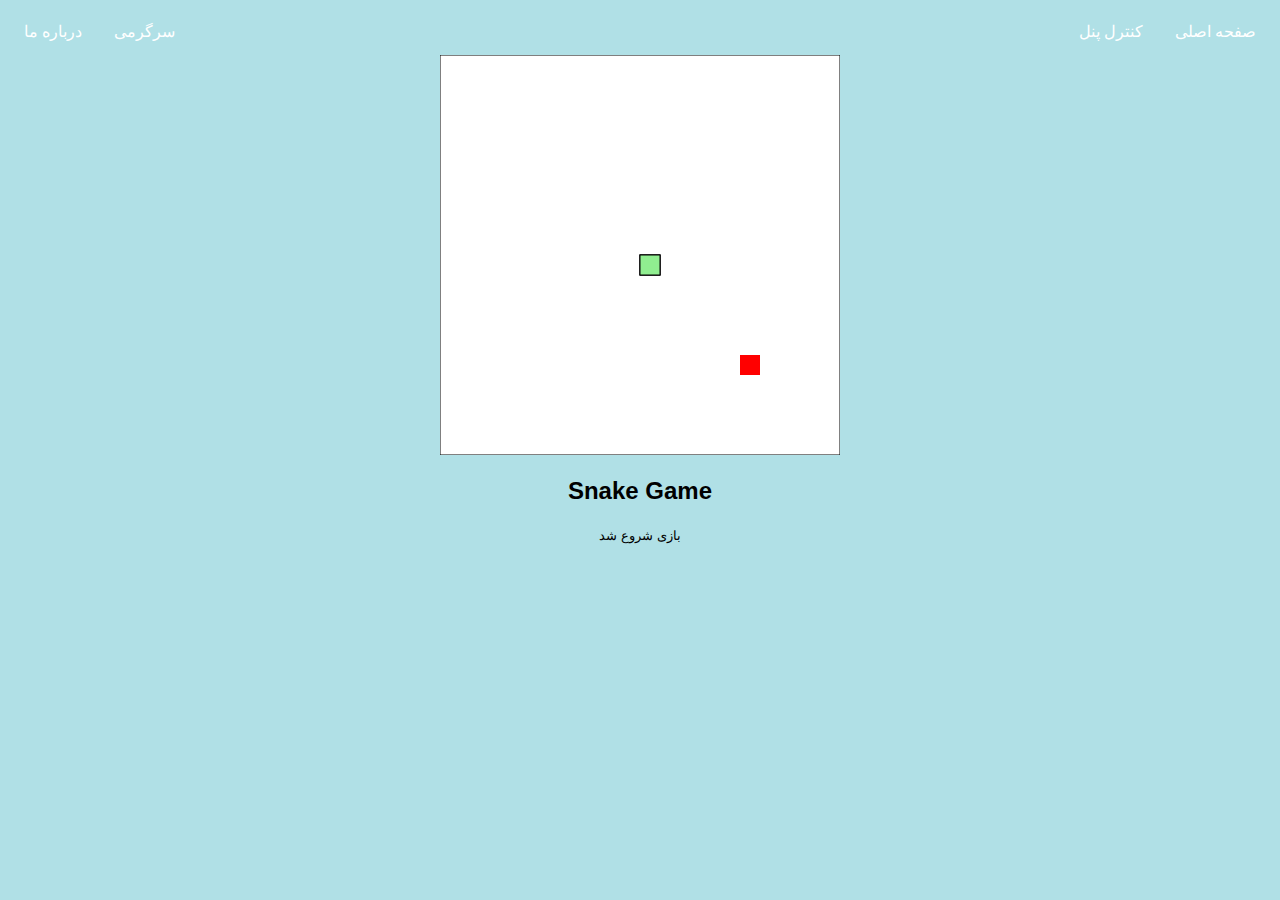
==== Game.html @ 356c24ed "hg" ====
<!DOCTYPE html>
  <head>
    <meta charset="UTF-8" />
    <meta name="viewport" content="width=device-width, initial-scale=1.0" />
    <meta http-equiv="X-UA-Compatible" content="ie=edge" />
    <title>Game</title>
    <ul>
      <li><a href="Index.html">صفحه اصلی</a></li>
      <li><a href="Login.html">کنترل پنل</a></li>
      <li style="float: left;"><a href="About us.html">درباره ما</a></li>
      <li style="float: left;"><a href="Game.html">سرگرمی</a></li>
  </ul>
    <style>
       body{
        background-color:powderblue;
        }
        .game-box {
            text-align:center;   
        }
        .game-info {
            text-align:center; 
            font-family:arial;
            line-height:24px;
        }
ul{
            list-style-type: none;
            margin: 0;
            padding: 0;
            overflow: hidden;
            background: none
        }
        li{
            float: right;
        }
        li a{
            display: block;
            color: white;
            text-align: center;
            padding: 14px 16px;
            text-decoration: none;
        }
        li :hover{
            background-color:  green;
            transition: 1s;
            font-size: 160%;
        }
    </style>
  </head>
  <body>
    <div class="game-box"><canvas id="canvas" width="400" height="400"></canvas></div>
    <div class="game-info">
        <h2>Snake Game</h2>
        <p id="game-status"></p>
        <p id="game-score"></p>
    </div>

    <script>
      var canvas, ctx, gameControl, gameActive;
      // render X times per second
      var x = 8;
      
      const CANVAS_BORDER_COLOUR = 'black';
      const CANVAS_BACKGROUND_COLOUR = "white";
      const SNAKE_COLOUR = 'lightgreen';
      const SNAKE_BORDER_COLOUR = 'darkgreen';


      window.onload = function() {
        canvas = document.getElementById("canvas");
        ctx = canvas.getContext("2d");

        document.addEventListener("keydown", keyDownEvent);

        gameControl = startGame(x);
      };
      
      /* function to start the game */
      function startGame(x) {
          // setting gameActive flag to true
          gameActive = true;
          document.getElementById("game-status").innerHTML = "<small>بازی شروع شد</small>";
          document.getElementById("game-score").innerHTML = "";
          return setInterval(draw, 1000 / x);
      }
      
      function pauseGame() {
          // setting gameActive flag to false
          clearInterval(gameControl);
          gameActive = false;
          document.getElementById("game-status").innerHTML = "<small>Game Paused</small>";
      }
      
      function endGame(x) {
          // setting gameActive flag to false
          clearInterval(gameControl);
          gameActive = false;
          document.getElementById("game-status").innerHTML = "<small>شما باختید-فشار دهید spase</small>";
          document.getElementById("game-score").innerHTML = "<h1>Score: " + x + "</h1>";
      }

      // game world
      var gridSize = (tileSize = 20); // 20 x 20 = 400
      var nextX = (nextY = 0);

      // snake
      var defaultTailSize = 3;
      var tailSize = defaultTailSize;
      var snakeTrail = [];
      var snakeX = (snakeY = 10);

      // apple
      var appleX = (appleY = 15);

      // draw
      function draw() {
        // move snake in next pos
        snakeX += nextX;
        snakeY += nextY;

        // snake over game world?
        if (snakeX < 0) {
          snakeX = gridSize - 1;
        }
        if (snakeX > gridSize - 1) {
          snakeX = 0;
        }

        if (snakeY < 0) {
          snakeY = gridSize - 1;
        }
        if (snakeY > gridSize - 1) {
          snakeY = 0;
        }

        //snake bite apple?
        if (snakeX == appleX && snakeY == appleY) {
          tailSize++;

          appleX = Math.floor(Math.random() * gridSize);
          appleY = Math.floor(Math.random() * gridSize);
        }

        //  Select the colour to fill the canvas
      ctx.fillStyle = CANVAS_BACKGROUND_COLOUR;
      //  Select the colour for the border of the canvas
      ctx.strokestyle = CANVAS_BORDER_COLOUR;

      // Draw a "filled" rectangle to cover the entire canvas
      ctx.fillRect(0, 0, canvas.width, canvas.height);
      // Draw a "border" around the entire canvas
      ctx.strokeRect(0, 0, canvas.width, canvas.height);

        // paint snake
        ctx.fillStyle = SNAKE_COLOUR;
        ctx.strokestyle = SNAKE_BORDER_COLOUR;
        for (var i = 0; i < snakeTrail.length; i++) {
          ctx.fillRect(
            snakeTrail[i].x * tileSize,
            snakeTrail[i].y * tileSize,
            tileSize,
            tileSize
          );
          
          ctx.strokeRect(snakeTrail[i].x * tileSize , snakeTrail[i].y* tileSize, tileSize, tileSize);

          //snake bites it's tail?
          if (snakeTrail[i].x == snakeX && snakeTrail[i].y == snakeY) {
            if(tailSize > 3) {
                endGame(tailSize);
            }
            tailSize = defaultTailSize;  
          }
        }

        // paint apple
        ctx.fillStyle = "red";
        ctx.fillRect(appleX * tileSize, appleY * tileSize, tileSize, tileSize);

        //set snake trail
        snakeTrail.push({ x: snakeX, y: snakeY });
        while (snakeTrail.length > tailSize) {
          snakeTrail.shift();
        }
      }

      // input
      function keyDownEvent(e) {
        switch (e.keyCode) {
          case 37:
            nextX = -1;
            nextY = 0;
            break;
          case 38:
            nextX = 0;
            nextY = -1;
            break;
          case 39:
            nextX = 1;
            nextY = 0;
            break;
          case 40:
            nextX = 0;
            nextY = 1;
            break;
          case 32:
            if(gameActive == true) {
                pauseGame();
            }
            else {
                gameControl = startGame(x);
            }
            break;
        }
      }
    </script>
  </body>
</html>
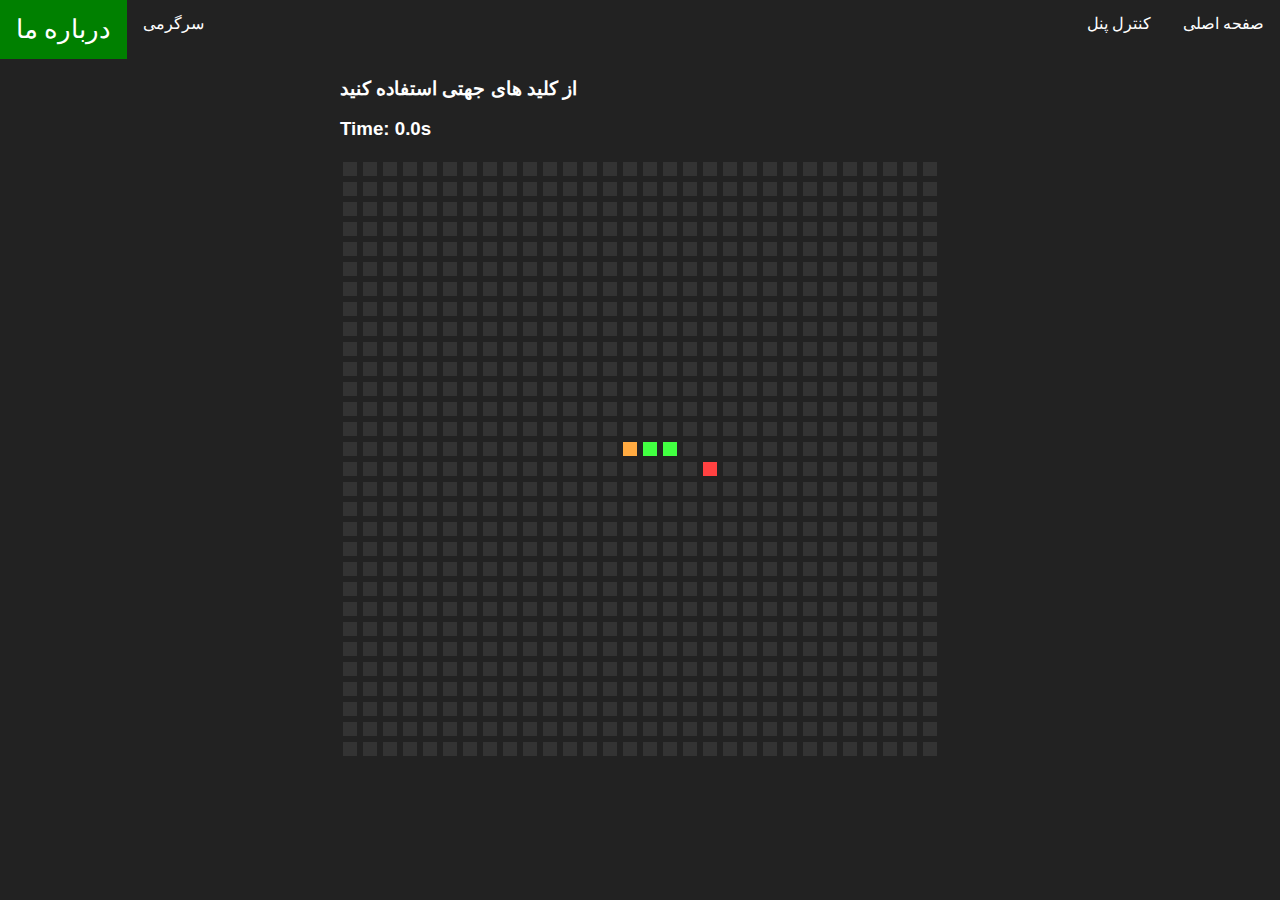
==== commit 73835891: "dws" ====
--- a/Game.html
+++ b/Game.html
@@ -1,33 +1,28 @@
 <!DOCTYPE html>
-  <head>
-    <meta charset="UTF-8" />
-    <meta name="viewport" content="width=device-width, initial-scale=1.0" />
-    <meta http-equiv="X-UA-Compatible" content="ie=edge" />
-    <title>Game</title>
-    <ul>
-      <li><a href="Index.html">صفحه اصلی</a></li>
-      <li><a href="Login.html">کنترل پنل</a></li>
-      <li style="float: left;"><a href="About us.html">درباره ما</a></li>
-      <li style="float: left;"><a href="Game.html">سرگرمی</a></li>
-  </ul>
-    <style>
-       body{
-        background-color:powderblue;
-        }
-        .game-box {
-            text-align:center;   
-        }
-        .game-info {
-            text-align:center; 
-            font-family:arial;
-            line-height:24px;
-        }
-ul{
+<html lang="en">
+<head>
+  <meta charset="UTF-8">
+  <title>Game</title>
+  <ul>
+    <li><a href="Index.html">صفحه اصلی</a></li>
+    <li><a href="Login.html">کنترل پنل</a></li>
+    <li style="float: left;"><a href="About us.html">درباره ما</a></li>
+    <li style="float: left;"><a href="Game.html">سرگرمی</a></li>
+</ul>
+</head>
+<body style="margin: 0; background-color: #222222">
+<div class="game" style="margin: 1rem auto 0; width: 600px">
+  <h3 id="score" style="font-family: Arial, Helvetica, sans-serif; color: #ffffff">از کلید های جهتی استفاده کنید</h3>
+  <h3 id="time" style="font-family: Arial, Helvetica, sans-serif; color: #ffffff">Time: 0.0s</h3>
+  <canvas id="snakeGame" width="600" height="600"></canvas>
+</div>
+<style>
+          ul{
             list-style-type: none;
             margin: 0;
             padding: 0;
             overflow: hidden;
-            background: none
+            background: none;
         }
         li{
             float: right;
@@ -44,174 +39,210 @@
             transition: 1s;
             font-size: 160%;
         }
-    </style>
-  </head>
-  <body>
-    <div class="game-box"><canvas id="canvas" width="400" height="400"></canvas></div>
-    <div class="game-info">
-        <h2>Snake Game</h2>
-        <p id="game-status"></p>
-        <p id="game-score"></p>
-    </div>
-
-    <script>
-      var canvas, ctx, gameControl, gameActive;
-      // render X times per second
-      var x = 8;
-      
-      const CANVAS_BORDER_COLOUR = 'black';
-      const CANVAS_BACKGROUND_COLOUR = "white";
-      const SNAKE_COLOUR = 'lightgreen';
-      const SNAKE_BORDER_COLOUR = 'darkgreen';
-
-
-      window.onload = function() {
-        canvas = document.getElementById("canvas");
-        ctx = canvas.getContext("2d");
-
-        document.addEventListener("keydown", keyDownEvent);
-
-        gameControl = startGame(x);
-      };
-      
-      /* function to start the game */
-      function startGame(x) {
-          // setting gameActive flag to true
-          gameActive = true;
-          document.getElementById("game-status").innerHTML = "<small>بازی شروع شد</small>";
-          document.getElementById("game-score").innerHTML = "";
-          return setInterval(draw, 1000 / x);
-      }
-      
-      function pauseGame() {
-          // setting gameActive flag to false
-          clearInterval(gameControl);
-          gameActive = false;
-          document.getElementById("game-status").innerHTML = "<small>Game Paused</small>";
-      }
-      
-      function endGame(x) {
-          // setting gameActive flag to false
-          clearInterval(gameControl);
-          gameActive = false;
-          document.getElementById("game-status").innerHTML = "<small>شما باختید-فشار دهید spase</small>";
-          document.getElementById("game-score").innerHTML = "<h1>Score: " + x + "</h1>";
-      }
-
-      // game world
-      var gridSize = (tileSize = 20); // 20 x 20 = 400
-      var nextX = (nextY = 0);
-
-      // snake
-      var defaultTailSize = 3;
-      var tailSize = defaultTailSize;
-      var snakeTrail = [];
-      var snakeX = (snakeY = 10);
-
-      // apple
-      var appleX = (appleY = 15);
-
-      // draw
-      function draw() {
-        // move snake in next pos
-        snakeX += nextX;
-        snakeY += nextY;
-
-        // snake over game world?
-        if (snakeX < 0) {
-          snakeX = gridSize - 1;
-        }
-        if (snakeX > gridSize - 1) {
-          snakeX = 0;
-        }
-
-        if (snakeY < 0) {
-          snakeY = gridSize - 1;
-        }
-        if (snakeY > gridSize - 1) {
-          snakeY = 0;
-        }
-
-        //snake bite apple?
-        if (snakeX == appleX && snakeY == appleY) {
-          tailSize++;
-
-          appleX = Math.floor(Math.random() * gridSize);
-          appleY = Math.floor(Math.random() * gridSize);
-        }
-
-        //  Select the colour to fill the canvas
-      ctx.fillStyle = CANVAS_BACKGROUND_COLOUR;
-      //  Select the colour for the border of the canvas
-      ctx.strokestyle = CANVAS_BORDER_COLOUR;
-
-      // Draw a "filled" rectangle to cover the entire canvas
-      ctx.fillRect(0, 0, canvas.width, canvas.height);
-      // Draw a "border" around the entire canvas
-      ctx.strokeRect(0, 0, canvas.width, canvas.height);
-
-        // paint snake
-        ctx.fillStyle = SNAKE_COLOUR;
-        ctx.strokestyle = SNAKE_BORDER_COLOUR;
-        for (var i = 0; i < snakeTrail.length; i++) {
-          ctx.fillRect(
-            snakeTrail[i].x * tileSize,
-            snakeTrail[i].y * tileSize,
-            tileSize,
-            tileSize
-          );
+</style>
+<script>
+    const arraysMatch = function (arr1, arr2) {
+        if (arr1.length !== arr2.length) return false;
+
+        for (let i = 0; i < arr1.length; i++) {
+            if (arr1[i] !== arr2[i]) return false;
+        }
+
+        return true;
+    };
+
+    class SnakeGame {
+        constructor(x, y, cs, canvas) {
+            // Direction (first arg is x movement, second is y movement: [-1, 0] means 'left', [0, 1] would mean 'down', I hope you get it)
+            this.direction = [0, 0];
+            // Default states
+            this.launched = false;
+            this.hasStarted = false;
+            // Frames/s
+            this.timer = 1e3 / (cs / 2);
+            // Running time (for the HTML timer)
+            this.runningTime = 0;
+
+            // if there is no context (how would this happen? idk...)
+            if (!canvas.getContext('2d')) throw 'nope';
+
+            // Canvas context
+            this.ctx = canvas.getContext('2d');
+
+            // Block Size (px)
+            this.cs = cs;
+            // Amount of blocks in x coordinates
+            this.xC = (x - (x % cs)) / cs;
+            // Amount of blocks in y coordinates
+            this.yC = (y - (y % cs)) / cs;
+
+            // An apple
+            this.apple = [Math.floor(Math.random() * this.xC), Math.floor(Math.random() * this.yC)];
+
+            // The snake (nvm the usage of unknown class lmao)
+            this.snake = new (class {
+                constructor(x0, y0) {
+                    this.pos = [[x0, y0], [x0 + 1, y0], [x0 + 2, y0]];
+                }
+            })((this.xC - (this.xC % 2)) / 2 - 1, (this.yC - (this.yC % 2)) / 2 - 1);
+        }
+
+        // The game start method
+        async start() {
+            // Sey that the game has been started
+            this.launched = true;
+
+            // Initialize keys and background
+            this.init()
+
+            // Auto-Restart
+            while (1) {
+                // While the game still runs
+                while (this.launched) {
+                    // Wait for the next frame
+                    await this.wait(this.timer);
+                    // Run the frame handler
+                    this.run();
+                }
+            }
+        }
+
+        init() {
+            // Background rect
+            this.ctx.fillStyle = '#222222';
+            this.ctx.fillRect(0, 0, 600, 600);
+
+            // Every time a key is down
+            addEventListener('keydown', function (e) {
+                // The movements (ordered so I can do some maths c:)
+                const moves = ['ArrowUp', 'ArrowLeft', 'ArrowDown', 'ArrowRight'];
+
+                // if the key pressed is a valid move key
+                if (moves.includes(e.key)) {
+                    // The move index
+                    const move = moves.indexOf(e.key);
+
+                    if (move % 2 === 0) {
+                        // Movement: up or down
+                        if (game.direction[0] !== 0 || !game.hasStarted) {
+                            // Change the y direction
+                            game.direction[1] = move === 0 ? -1 : 1;
+                            game.direction[0] = 0;
+                            // Set game to started if it is not
+                            if (!game.hasStarted) game.hasStarted = true;
+                        }
+                    } else if (move % 2 === 1) {
+                        // Movement: left or right
+                        if (game.direction[1] !== 0 || !game.hasStarted) {
+                            // Change the x direction
+                            game.direction[0] = move === 1 ? -1 : 1;
+                            game.direction[1] = 0;
+                            // Set game to started if it is not
+                            if (!game.hasStarted) game.hasStarted = true;
+                        }
+                    }
+                }
+            });
+        }
+
+        // Method that run on each frame
+        run() {
+            if (this.hasStarted) {
+                // Move handler
+                const positions = this.snake.pos.splice(0, this.snake.pos.length - 1);
+                this.snake.pos = [positions[0].map((p, i) => p += this.direction[i]), ...positions];
+
+                if (arraysMatch(this.snake.pos[0], this.apple)) {
+                    // Apple Eaten?
+                    this.snake.pos.push(this.apple);
+                    this.apple = [Math.floor(Math.random() * this.xC), Math.floor(Math.random() * this.yC)];
+                } else if (Array.from(this.snake.pos).splice(1, this.snake.pos.length).map(p => arraysMatch(p, this.snake.pos[0])).includes(true)) {
+                    // Self hit?
+                    alert(`You lose! Your total score was ${this.snake.pos.length - 3}!`);
+                    this.hasStarted = false;
+                    this.reset();
+                }
+
+                if (this.snake.pos[0].map((p, i) => i === 0 ? p < 0 || p > this.xC - 1 : p < 0 || p > this.yC - 1).includes(true)) {
+                    // Wall hit?
+                    alert(`You lose! Your total score was ${this.snake.pos.length - 3}!`);
+                    this.hasStarted = false;
+                    this.reset();
+                }
+
+                // Update game running time
+                this.runningTime += this.timer;
+
+                // Change HTML texts
+                document.getElementById('score').innerHTML = `You have ${this.snake.pos.length - 3} points.`;
+                document.getElementById('time').innerHTML = `Time: ${(this.runningTime / 1e3).toFixed(1)}s`;
+            }
+
+            // Draw the canvas
+            return this.draw();
+        }
+
+        draw() {
+            // Some constant info
+            const { ctx, cs } = this;
+
+            // For each block in the x line
+            for (let xC = 0; xC < this.xC; xC++) {
+                // For each block in the y line
+                for (let yC = 0; yC < this.yC; yC++) {
+                    // Location of the block
+                    const pos = [xC, yC];
+                    // Block draw offset
+                    const offset = 3;
+
+                    if (this.snake.pos.map(p => arraysMatch(p, pos)).includes(true)) {
+                        // If the current block is a part of the snake
+                        if (this.snake.pos.map(p => arraysMatch(p, pos)).indexOf(true) !== 0) ctx.fillStyle = '#41ff41';
+                        else ctx.fillStyle = '#ffaa41';
+                        ctx.fillRect(xC * cs + offset, yC * cs + offset, cs - 2 * offset, cs - 2 * offset);
+                    } else if (arraysMatch(this.apple, pos)) {
+                        // If the current block is an apple
+                        ctx.fillStyle = '#ff4141';
+                        ctx.fillRect(xC * cs + offset, yC * cs + offset, cs - 2 * offset, cs - 2 * offset);
+                    } else {
+                        // If the current block is nothing special
+                        ctx.fillStyle = '#333333';
+                        ctx.fillRect(xC * cs + offset, yC * cs + offset, cs - 2 * offset, cs - 2 * offset);
+                    }
+                }
+            }
+        }
+
+        // Method to use rather than using intervals, very useful btw
+        async wait(t) {
+            return new Promise(resolve => setTimeout(() => resolve(), t));
+        }
+
+        // Method used to reset the whole game
+        reset() {
+            this.apple = [Math.floor(Math.random() * this.xC), Math.floor(Math.random() * this.yC)];
+
+            this.snake = new (class {
+                constructor(x0, y0) {
+                    this.pos = [[x0, y0], [x0 + 1, y0], [x0 + 2, y0]];
+                }
+            })((this.xC - (this.xC % 2)) / 2 - 1, (this.yC - (this.yC % 2)) / 2 - 1);
           
-          ctx.strokeRect(snakeTrail[i].x * tileSize , snakeTrail[i].y* tileSize, tileSize, tileSize);
-
-          //snake bites it's tail?
-          if (snakeTrail[i].x == snakeX && snakeTrail[i].y == snakeY) {
-            if(tailSize > 3) {
-                endGame(tailSize);
-            }
-            tailSize = defaultTailSize;  
-          }
-        }
-
-        // paint apple
-        ctx.fillStyle = "red";
-        ctx.fillRect(appleX * tileSize, appleY * tileSize, tileSize, tileSize);
-
-        //set snake trail
-        snakeTrail.push({ x: snakeX, y: snakeY });
-        while (snakeTrail.length > tailSize) {
-          snakeTrail.shift();
-        }
-      }
-
-      // input
-      function keyDownEvent(e) {
-        switch (e.keyCode) {
-          case 37:
-            nextX = -1;
-            nextY = 0;
-            break;
-          case 38:
-            nextX = 0;
-            nextY = -1;
-            break;
-          case 39:
-            nextX = 1;
-            nextY = 0;
-            break;
-          case 40:
-            nextX = 0;
-            nextY = 1;
-            break;
-          case 32:
-            if(gameActive == true) {
-                pauseGame();
-            }
-            else {
-                gameControl = startGame(x);
-            }
-            break;
-        }
-      }
-    </script>
-  </body>
-</html>+            // Reset game time
+            this.runningTime = 0;
+          
+            // Set score text
+            document.getElementById('score').innerHTML = `You have 0 points.`;
+            // Set start text
+            document.getElementById('time').innerHTML = `Press any arrow key to start moving!`;
+        }
+    }
+
+    // Create the game instance
+    const game = new SnakeGame(600, 600, 20, document.getElementById('snakeGame'));
+
+    // Start the game
+    game.start();
+</script>
+</body>
+</html>
